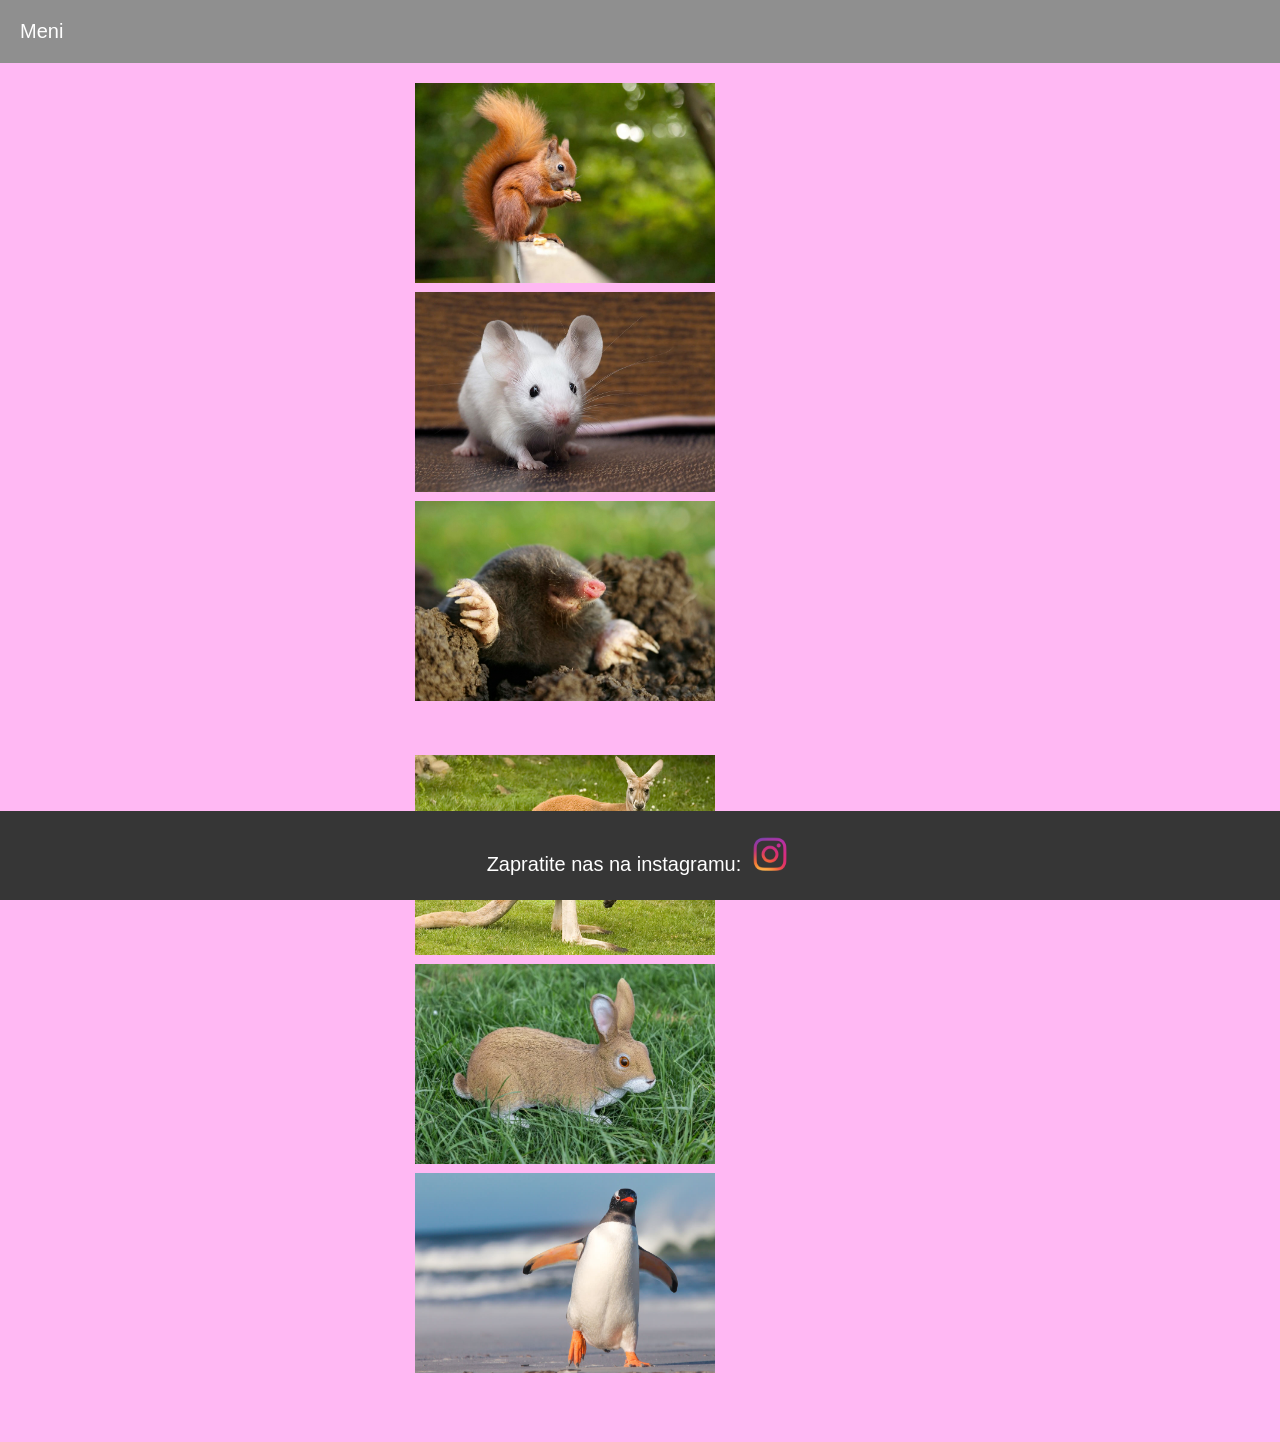
==== galerija.html @ 536c6015 "prva pauza" ====
<!DOCTYPE html>
<html lang="en">

<head>
    <meta charset="UTF-8">




    <link rel="stylesheet" href="css/main.css">
    <link rel="stylesheet" href="css/gallery.css">

    <script src="https://ajax.googleapis.com/ajax/libs/jquery/3.4.1/jquery.min.js"></script>
    <script src="js/main.js"></script>

    <title>Galerija</title>

</head>

<body>

    <div class="grid-container">
        <div class="header">
            <header>
                <nav>
                    <ul>
                        <!--U headu je dodat drugi tag <scriprt> u okviru koga je referenciran js fajl
                                u kome se nalazi funkcija 'meni' koja se koristii ovde -->
                        <li onclick="meni()">Meni</li>
                        <nav id="menu">
                            <ul>
                                <li id="home"><a href="index.html">Početna</a></li>
                                <li id="o-nama"><a href="onama.html">O nama</a></li>
                                <li id="galerija"><a href="galerija.html">Slike</a></li>
                                <li id="rezervacija" class="text"><a href="rezervisi.html">Rezerviši ljubimca</a></li>
                            </ul>
                        </nav>
                    </ul>
                </nav>
            </header>
        </div>
        <div class="main">
            <div class="image-container">
                <div class="gallery-img">
                    <img height="200" width="300" src="img/slika5.jpg" style="margin-right: 150px">
                </div>
                <div class="gallery-img">
                    <img height="200" width="300" src="img/slika6.jpg" style="margin-right: 150px">
                </div>
                <div class="gallery-img">
                    <img height="200" width="300" src="img/slika7.jpg" style="margin-right: 150px">
                </div>
            </div><br>
            <div class="image-container">
                <div class="gallery-img">
                    <img class="img-rounded" alt="Rounded Image" height="200" width="300" src="img/slika8.jpg" style="margin-right: 150px">
                </div>
                <div class="gallery-img">
                    <img class="img-rounded" alt="Rounded Image" height="200" width="300" src="img/slika9.jpg" style="margin-right: 150px">
                </div>
                <div class="gallery-img">
                    <img class="img-rounded" alt="Rounded Image" height="200" width="300" src="img/slika 2.jpg" style="margin-right: 150px">
                </div>
            </div>
        </div>

        <div class="footer">
            <span style="font-size: 20px; margin:0 auto"> Zapratite nas na instagramu:
                <a href="https://www.instagram.com/vetanima_petshop_beograd/?hl=sr"><img src="img/insta.png" height="40"> </a>
        </div>

    </div>
</body>

</html>
---- css/main.css ----
body{
  margin: 0;
  font-family: Helvetica Neue, Helvetica, Arial, sans-serif;
}

.header {
  color: white;
   grid-area: header; 
   background-color: #8f8f8f;} 
   
.main {
   background-color:#ffb8f3;
   grid-area: main;
   height: 100%;
  }

.footer { 
  color: white;
  background-color: #363636;
  position: fixed;
  left: 0;
  bottom: 0;
  width: 100%;
  text-align: center;
  padding-top: 80px;
  padding-bottom: 200px;
 }

.grid-container {
  font-family: "Arial", serif;
  display: grid;
  grid-template-areas:
          'header header header'
          'main main main'
          'footer footer footer';
  background-color:#ffb8f3;;
}


.grid-container > div {
  text-align: center;
  padding: 20px 0;
  font-size: 40px;
}

nav {
  text-align: left;
  padding-left: 20px;
  font-size: 20px;
}

ul {
  list-style-type: none;
  margin: 0;
  padding: 0;
}

li {
  display: inline-block;
  margin-right: 20px;
  color: white;
  cursor: pointer;
}

 li > a {
  color: white;
}


a {
  text-decoration: none;
}

a:hover {
  color: rgb(187, 250, 255);
  text-decoration: none
}

#menu {
  display: none;
  color: rgb(187, 250, 255);
}

#pocetna-image{
    margin: 75px auto;
    background-image: url(../img/slika1.jpg);
    background-size: cover;
    background-repeat: no-repeat;
    width: 500px;
    height:300px;
    border-radius: 3%;
}

#dole-image{
  margin: 75px auto;
  background-image: url(../img/slika2.png);
  background-size: cover;
  background-repeat: no-repeat;
  width: 500px;
  height:500px;
}

#pozadina-image{
  margin: 75px auto;
  background-image: url(../img/pozadina.jpg);
  background-size: cover;
  background-repeat: no-repeat;
  width: 500px;
  height:500px;
  border-radius: 3%;
}
---- css/gallery.css ----
/*.image-container{
    display: flex;
    justify-content: space-around;
    align-items: center;
    margin: auto;
}


.grid-container {
    display: grid;
    grid-template-areas:
    'header header header'
    'main main main'
    'footer footer footer';
     background-color: #004225;
    height: 100vh;
}

.gallery-img {
    cursor: pointer;
    -webkit-transition:all .4s linear;
    transition:all .4s linear;
}

.gallery-img:hover {
    -ms-transform:scale(1.2);
    -webkit-transform:scale(1.2);
    transform:scale(1.2);
}
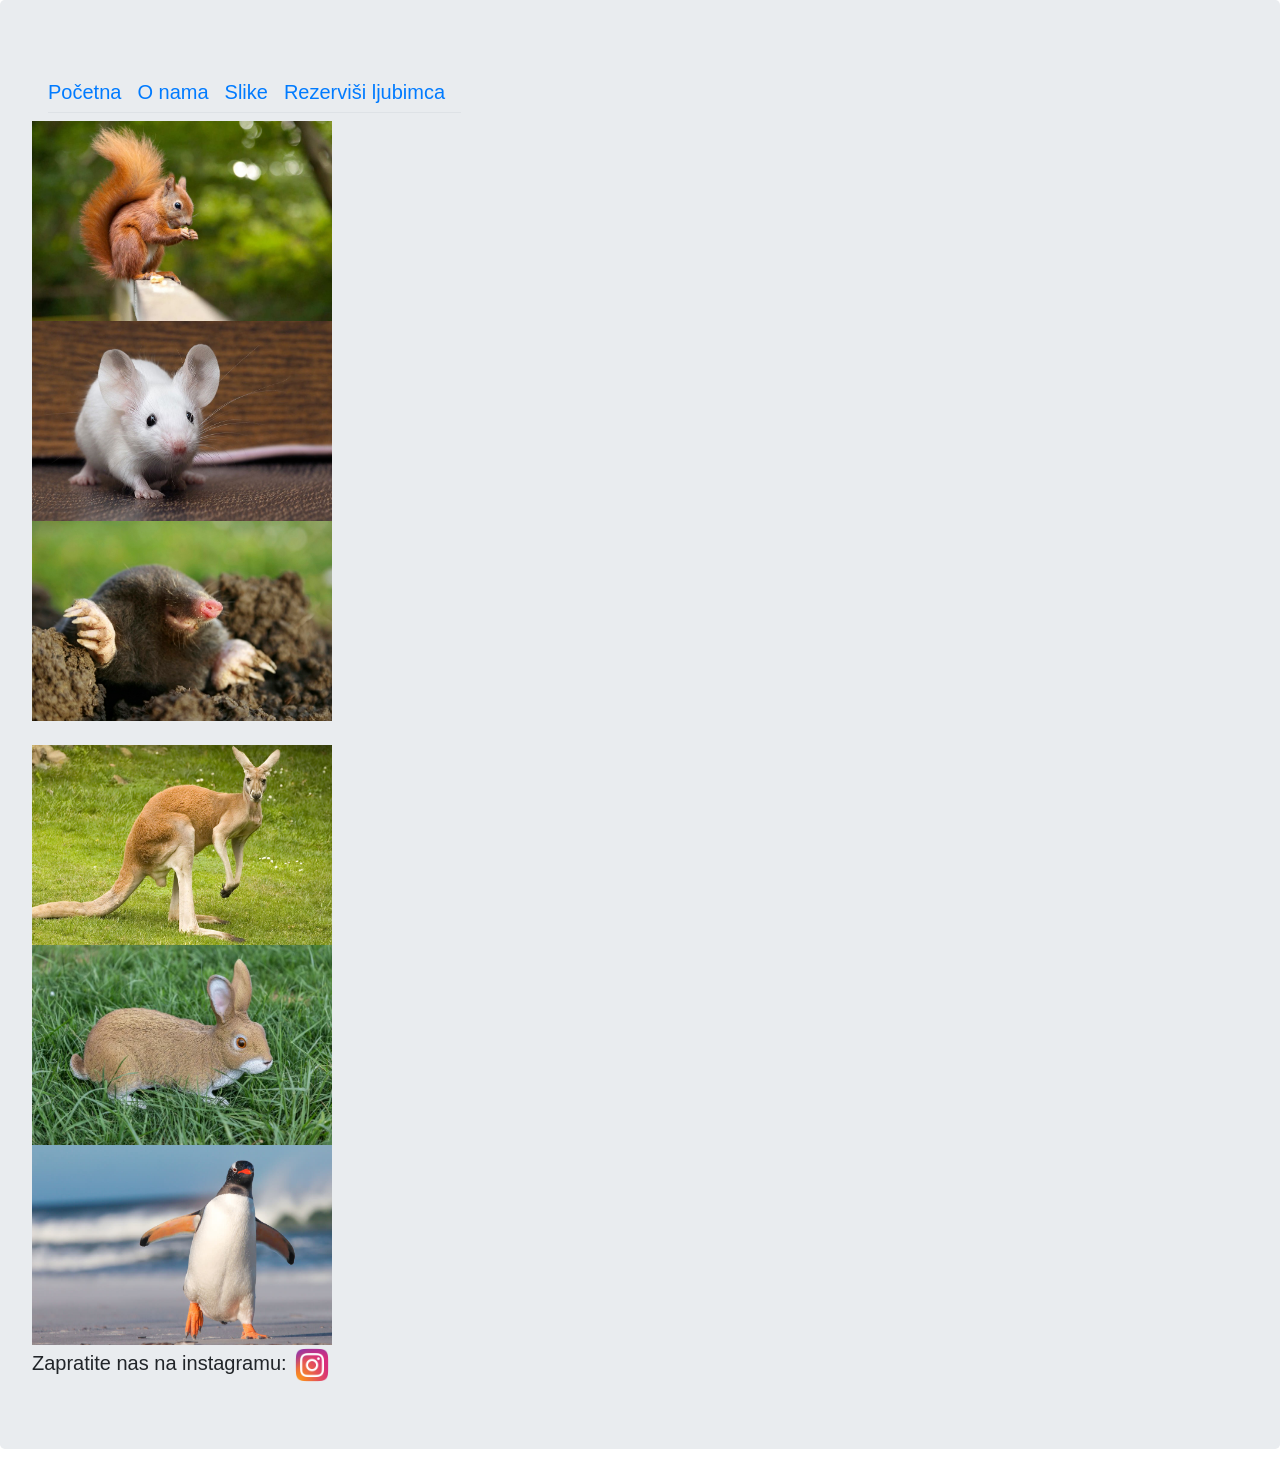
==== commit 9693a54b: "dan dva" ====
--- a/galerija.html
+++ b/galerija.html
@@ -4,12 +4,15 @@
 <head>
     <meta charset="UTF-8">
 
-
-
-
+    <link rel="stylesheet" href="https://cdn.jsdelivr.net/npm/bootstrap@4.5.3/dist/css/bootstrap.min.css"
+        integrity="sha384-TX8t27EcRE3e/ihU7zmQxVncDAy5uIKz4rEkgIXeMed4M0jlfIDPvg6uqKI2xXr2" crossorigin="anonymous">
+    <script src="https://cdn.jsdelivr.net/npm/bootstrap@4.5.3/dist/js/bootstrap.bundle.min.js"
+        integrity="sha384-ho+j7jyWK8fNQe+A12Hb8AhRq26LrZ/JpcUGGOn+Y7RsweNrtN/tE3MoK7ZeZDyx"
+        crossorigin="anonymous"></script>
+    <!--
     <link rel="stylesheet" href="css/main.css">
     <link rel="stylesheet" href="css/gallery.css">
-
+-->
     <script src="https://ajax.googleapis.com/ajax/libs/jquery/3.4.1/jquery.min.js"></script>
     <script src="js/main.js"></script>
 
@@ -19,25 +22,25 @@
 
 <body>
 
-    <div class="grid-container">
+    <div class="jumbotron">
         <div class="header">
-            <header>
-                <nav>
-                    <ul>
-                        <!--U headu je dodat drugi tag <scriprt> u okviru koga je referenciran js fajl
-                                u kome se nalazi funkcija 'meni' koja se koristii ovde -->
-                        <li onclick="meni()">Meni</li>
-                        <nav id="menu">
-                            <ul>
-                                <li id="home"><a href="index.html">Početna</a></li>
-                                <li id="o-nama"><a href="onama.html">O nama</a></li>
-                                <li id="galerija"><a href="galerija.html">Slike</a></li>
-                                <li id="rezervacija" class="text"><a href="rezervisi.html">Rezerviši ljubimca</a></li>
-                            </ul>
-                        </nav>
-                    </ul>
-                </nav>
-            </header>
+            <div class="header">
+                <div class="cotainer-fluid">
+                    <nav class="navbar navbar-inverse" id="menu">
+
+                        <ul class="nav nav-tabs">
+
+                            <li class="active" id="home"><a class="navbar-brand" href="index.html"> Početna </a></li>
+                            <li class="active" id="o-nama"><a class="navbar-brand" href="onama.html"> O nama </a></li>
+                            <li id="galerija"><a class="navbar-brand" href="galerija.html"> Slike </a></li>
+                            <li id="rezervacija"><a class="navbar-brand" href="rezervisi.html"> Rezerviši ljubimca </a>
+                            </li>
+
+                        </ul>
+
+                    </nav>
+                </div>
+            </div>
         </div>
         <div class="main">
             <div class="image-container">
@@ -53,20 +56,24 @@
             </div><br>
             <div class="image-container">
                 <div class="gallery-img">
-                    <img class="img-rounded" alt="Rounded Image" height="200" width="300" src="img/slika8.jpg" style="margin-right: 150px">
+                    <img class="img-rounded" alt="Rounded Image" height="200" width="300" src="img/slika8.jpg"
+                        style="margin-right: 150px">
                 </div>
                 <div class="gallery-img">
-                    <img class="img-rounded" alt="Rounded Image" height="200" width="300" src="img/slika9.jpg" style="margin-right: 150px">
+                    <img class="img-rounded" alt="Rounded Image" height="200" width="300" src="img/slika9.jpg"
+                        style="margin-right: 150px">
                 </div>
                 <div class="gallery-img">
-                    <img class="img-rounded" alt="Rounded Image" height="200" width="300" src="img/slika 2.jpg" style="margin-right: 150px">
+                    <img class="img-rounded" alt="Rounded Image" height="200" width="300" src="img/slika 2.jpg"
+                        style="margin-right: 150px">
                 </div>
             </div>
         </div>
 
         <div class="footer">
             <span style="font-size: 20px; margin:0 auto"> Zapratite nas na instagramu:
-                <a href="https://www.instagram.com/vetanima_petshop_beograd/?hl=sr"><img src="img/insta.png" height="40"> </a>
+                <a href="https://www.instagram.com/vetanima_petshop_beograd/?hl=sr"><img src="img/insta.png"
+                        height="40"> </a>
         </div>
 
     </div>
--- a/css/main.css
+++ b/css/main.css
@@ -2,85 +2,43 @@
 
 body{
   margin: 0;
+  padding-bottom: 0;
+  background-color:#ffb8f3;
   font-family: Helvetica Neue, Helvetica, Arial, sans-serif;
 }
 
 .header {
-  color: white;
-   grid-area: header; 
-   background-color: #8f8f8f;} 
+  grid-area: header; 
+  background-color: #787580;
+  width: 100%;
+} 
+  
+.main {
    
-.main {
-   background-color:#ffb8f3;
    grid-area: main;
    height: 100%;
+   padding-top: 2%;
+   background-color:#ffb8f3;
   }
 
 .footer { 
   color: white;
-  background-color: #363636;
+  background-color: #787580;
   position: fixed;
   left: 0;
   bottom: 0;
   width: 100%;
   text-align: center;
-  padding-top: 80px;
-  padding-bottom: 200px;
+  padding-bottom: 2px;
+  padding-top: 2px;
  }
 
-.grid-container {
-  font-family: "Arial", serif;
-  display: grid;
-  grid-template-areas:
-          'header header header'
-          'main main main'
-          'footer footer footer';
-  background-color:#ffb8f3;;
+a {
+  color: azure;
 }
-
-
-.grid-container > div {
-  text-align: center;
-  padding: 20px 0;
-  font-size: 40px;
-}
-
-nav {
-  text-align: left;
-  padding-left: 20px;
-  font-size: 20px;
-}
-
-ul {
-  list-style-type: none;
-  margin: 0;
-  padding: 0;
-}
-
-li {
-  display: inline-block;
-  margin-right: 20px;
-  color: white;
-  cursor: pointer;
-}
-
- li > a {
-  color: white;
-}
-
-
-a {
-  text-decoration: none;
-}
-
 a:hover {
   color: rgb(187, 250, 255);
   text-decoration: none
-}
-
-#menu {
-  display: none;
-  color: rgb(187, 250, 255);
 }
 
 #pocetna-image{
--- a/css/gallery.css
+++ b/css/gallery.css
@@ -1,4 +1,4 @@
-/*.image-container{
+.image-container{
     display: flex;
     justify-content: space-around;
     align-items: center;
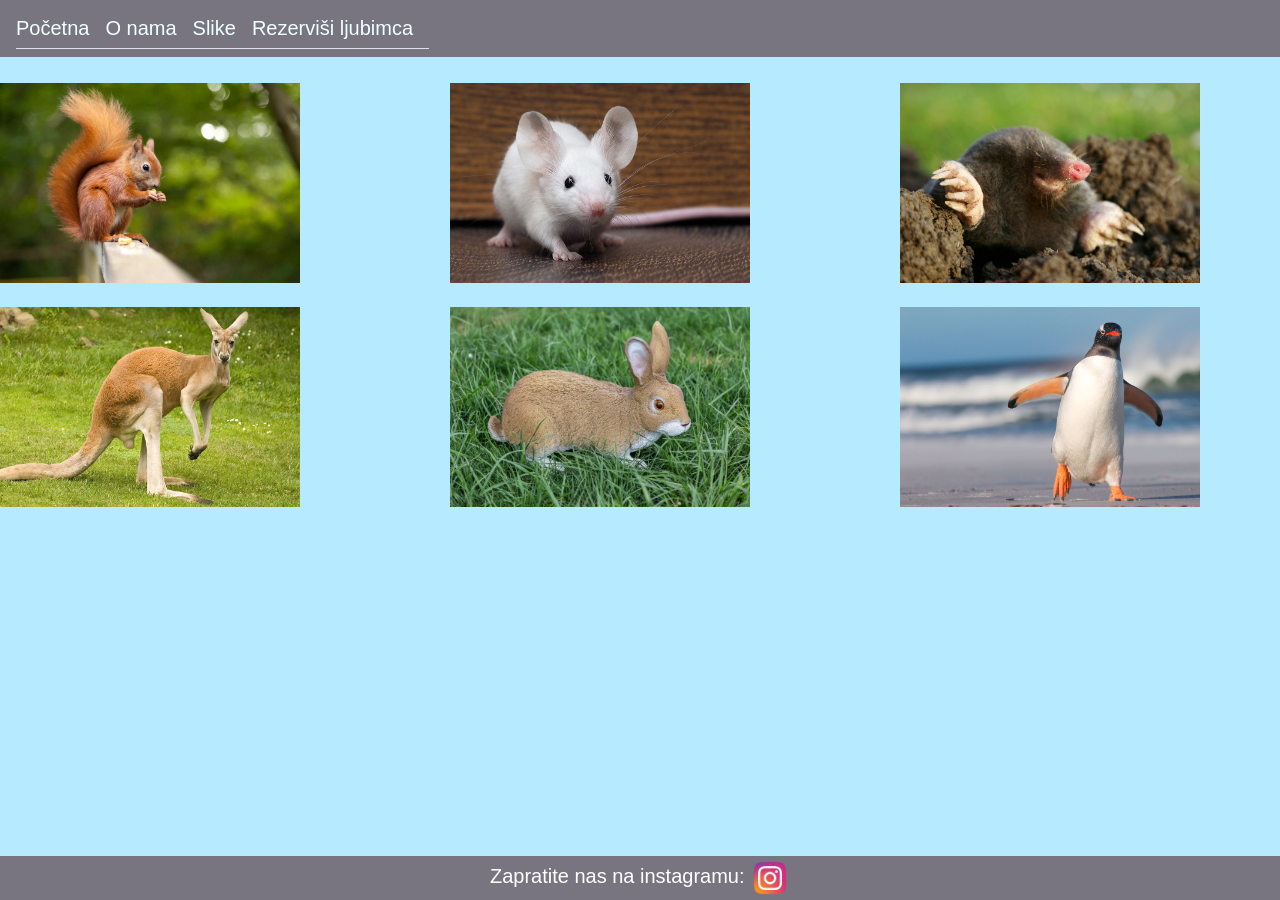
==== commit 4edaab91: "2 2" ====
--- a/galerija.html
+++ b/galerija.html
@@ -9,10 +9,10 @@
     <script src="https://cdn.jsdelivr.net/npm/bootstrap@4.5.3/dist/js/bootstrap.bundle.min.js"
         integrity="sha384-ho+j7jyWK8fNQe+A12Hb8AhRq26LrZ/JpcUGGOn+Y7RsweNrtN/tE3MoK7ZeZDyx"
         crossorigin="anonymous"></script>
-    <!--
+
     <link rel="stylesheet" href="css/main.css">
     <link rel="stylesheet" href="css/gallery.css">
--->
+
     <script src="https://ajax.googleapis.com/ajax/libs/jquery/3.4.1/jquery.min.js"></script>
     <script src="js/main.js"></script>
 
@@ -22,25 +22,25 @@
 
 <body>
 
-    <div class="jumbotron">
+    <div>
+
         <div class="header">
-            <div class="header">
-                <div class="cotainer-fluid">
-                    <nav class="navbar navbar-inverse" id="menu">
+            <div class="cotainer-fluid">
+                <nav class="navbar navbar-inverse" id="menu">
 
-                        <ul class="nav nav-tabs">
+                    <ul class="nav nav-tabs">
 
-                            <li class="active" id="home"><a class="navbar-brand" href="index.html"> Početna </a></li>
-                            <li class="active" id="o-nama"><a class="navbar-brand" href="onama.html"> O nama </a></li>
-                            <li id="galerija"><a class="navbar-brand" href="galerija.html"> Slike </a></li>
-                            <li id="rezervacija"><a class="navbar-brand" href="rezervisi.html"> Rezerviši ljubimca </a>
-                            </li>
+                        <li class="active" id="home"><a class="navbar-brand" href="index.html"> Početna </a></li>
+                        <li class="active" id="o-nama"><a class="navbar-brand" href="onama.html"> O nama </a></li>
+                        <li id="galerija"><a class="navbar-brand" href="galerija.html"> Slike </a></li>
+                        <li id="rezervacija"><a class="navbar-brand" href="rezervisi.html"> Rezerviši ljubimca </a>
+                        </li>
 
-                        </ul>
+                    </ul>
 
-                    </nav>
-                </div>
+                </nav>
             </div>
+
         </div>
         <div class="main">
             <div class="image-container">
--- a/css/main.css
+++ b/css/main.css
@@ -1,9 +1,8 @@
-
 
 body{
   margin: 0;
   padding-bottom: 0;
-  background-color:#ffb8f3;
+  background-color:#b6eaff;
   font-family: Helvetica Neue, Helvetica, Arial, sans-serif;
 }
 
@@ -18,7 +17,7 @@
    grid-area: main;
    height: 100%;
    padding-top: 2%;
-   background-color:#ffb8f3;
+   background-color:#b6eaff;
   }
 
 .footer { 
@@ -41,16 +40,6 @@
   text-decoration: none
 }
 
-#pocetna-image{
-    margin: 75px auto;
-    background-image: url(../img/slika1.jpg);
-    background-size: cover;
-    background-repeat: no-repeat;
-    width: 500px;
-    height:300px;
-    border-radius: 3%;
-}
-
 #dole-image{
   margin: 75px auto;
   background-image: url(../img/slika2.png);
@@ -60,12 +49,3 @@
   height:500px;
 }
 
-#pozadina-image{
-  margin: 75px auto;
-  background-image: url(../img/pozadina.jpg);
-  background-size: cover;
-  background-repeat: no-repeat;
-  width: 500px;
-  height:500px;
-  border-radius: 3%;
-}
--- a/css/gallery.css
+++ b/css/gallery.css
@@ -3,17 +3,6 @@
     justify-content: space-around;
     align-items: center;
     margin: auto;
-}
-
-
-.grid-container {
-    display: grid;
-    grid-template-areas:
-    'header header header'
-    'main main main'
-    'footer footer footer';
-     background-color: #004225;
-    height: 100vh;
 }
 
 .gallery-img {
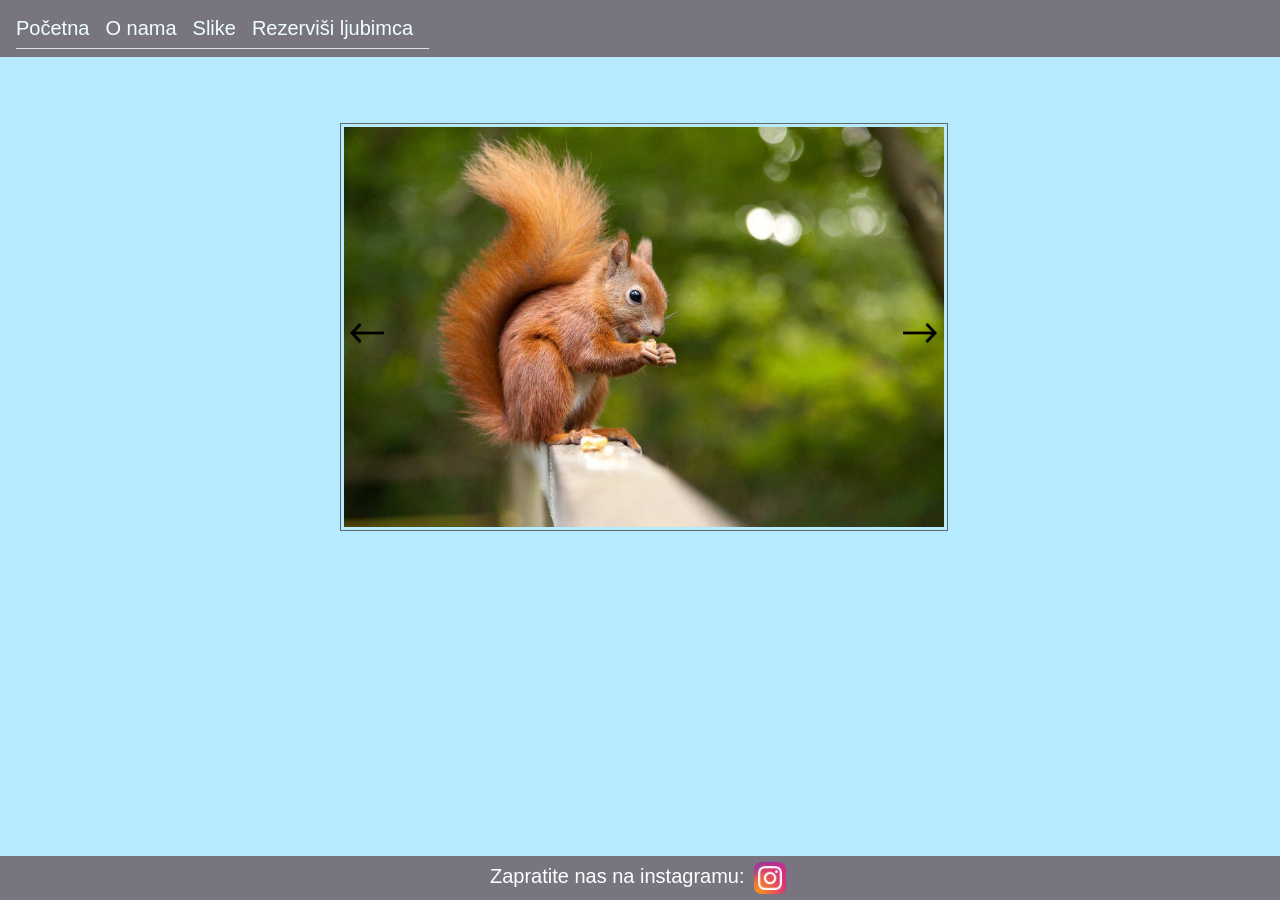
==== commit d95e5549: "valjda kraj" ====
--- a/galerija.html
+++ b/galerija.html
@@ -2,7 +2,9 @@
 <html lang="en">
 
 <head>
-    <meta charset="UTF-8">
+    <meta charset="UTF-8">    
+    
+    <script src="http://code.jquery.com/jquery-3.5.1.js" integrity="sha256-QWo7LDvxbWT2tbbQ97B53yJnYU3WhH/C8ycbRAkjPDc=" crossorigin="anonymous"></script>
 
     <link rel="stylesheet" href="https://cdn.jsdelivr.net/npm/bootstrap@4.5.3/dist/css/bootstrap.min.css"
         integrity="sha384-TX8t27EcRE3e/ihU7zmQxVncDAy5uIKz4rEkgIXeMed4M0jlfIDPvg6uqKI2xXr2" crossorigin="anonymous">
@@ -10,11 +12,18 @@
         integrity="sha384-ho+j7jyWK8fNQe+A12Hb8AhRq26LrZ/JpcUGGOn+Y7RsweNrtN/tE3MoK7ZeZDyx"
         crossorigin="anonymous"></script>
 
-    <link rel="stylesheet" href="css/main.css">
-    <link rel="stylesheet" href="css/gallery.css">
+        <link rel="stylesheet" href="css/main.css">
+        <link rel="stylesheet" href="css/gallery.css">
+    
 
-    <script src="https://ajax.googleapis.com/ajax/libs/jquery/3.4.1/jquery.min.js"></script>
-    <script src="js/main.js"></script>
+    <script rel="stylesheet" src="js/main.js"></script>
+
+
+  
+
+    <!--Jquery-->
+
+
 
     <title>Galerija</title>
 
@@ -30,8 +39,8 @@
 
                     <ul class="nav nav-tabs">
 
-                        <li class="active" id="home"><a class="navbar-brand" href="index.html"> Početna </a></li>
-                        <li class="active" id="o-nama"><a class="navbar-brand" href="onama.html"> O nama </a></li>
+                        <li id="home"><a class="navbar-brand" href="index.html"> Početna </a></li>
+                        <li id="o-nama"><a class="navbar-brand" href="onama.html"> O nama </a></li>
                         <li id="galerija"><a class="navbar-brand" href="galerija.html"> Slike </a></li>
                         <li id="rezervacija"><a class="navbar-brand" href="rezervisi.html"> Rezerviši ljubimca </a>
                         </li>
@@ -42,30 +51,19 @@
             </div>
 
         </div>
-        <div class="main">
-            <div class="image-container">
-                <div class="gallery-img">
-                    <img height="200" width="300" src="img/slika5.jpg" style="margin-right: 150px">
-                </div>
-                <div class="gallery-img">
-                    <img height="200" width="300" src="img/slika6.jpg" style="margin-right: 150px">
-                </div>
-                <div class="gallery-img">
-                    <img height="200" width="300" src="img/slika7.jpg" style="margin-right: 150px">
-                </div>
-            </div><br>
-            <div class="image-container">
-                <div class="gallery-img">
-                    <img class="img-rounded" alt="Rounded Image" height="200" width="300" src="img/slika8.jpg"
-                        style="margin-right: 150px">
-                </div>
-                <div class="gallery-img">
-                    <img class="img-rounded" alt="Rounded Image" height="200" width="300" src="img/slika9.jpg"
-                        style="margin-right: 150px">
-                </div>
-                <div class="gallery-img">
-                    <img class="img-rounded" alt="Rounded Image" height="200" width="300" src="img/slika 2.jpg"
-                        style="margin-right: 150px">
+        <div class = "main">
+            <div class="container">
+                <div class="slider-outer">
+                    <img width="34" height="20" src="img/strelica levo.png" class="prethodna" alt = "Prethodna">
+                    <div class="slider-iner">
+                        <img height="400" width="600" src="img/slika5.jpg" class="active">
+                        <img height="400" width="600" src="img/slika6.jpg">
+                        <img height="400" width="600" src="img/slika7.jpg">
+                        <img height="400" width="600" src="img/slika8.jpg">
+                        <img height="400" width="600" src="img/slika9.jpg">
+                        <img height="400" width="600" src="img/slika 2.jpg">
+                    </div>
+                    <img width="34" height="20" src="img/strelica desno.png" class="sledeca" alt = "Sledeca">
                 </div>
             </div>
         </div>
@@ -77,6 +75,8 @@
         </div>
 
     </div>
+
+   
 </body>
 
 </html>
--- a/css/gallery.css
+++ b/css/gallery.css
@@ -15,4 +15,49 @@
     -ms-transform:scale(1.2);
     -webkit-transform:scale(1.2);
     transform:scale(1.2);
+}
+
+.container{
+    width: 630px;
+    margin: 40px auto;
+    overflow: auto;
+}
+
+.slider-iner{
+    height: "400";
+    width: "600";
+    position: relative;
+    overflow: hidden;
+    float: left;
+    padding: 3px;
+    border: #666 solid 1px;
+}
+
+.slider-iner img{
+    display: none;
+    height: "400";
+    width: "600";
+}
+
+.slider-iner img.active{
+    display: inline-block;
+}
+
+.prethodna, .sledeca{
+    float: left;
+    margin-top: 200px;
+    cursor: pointer;
+}
+
+.prethodna{
+    position: relative;
+    margin-right: -45px;
+    margin-left: 10px;
+    z-index: 100;
+}
+
+.sledeca{
+    position: relative;
+    margin-left: -45px;
+    z-index: 100;
 }
